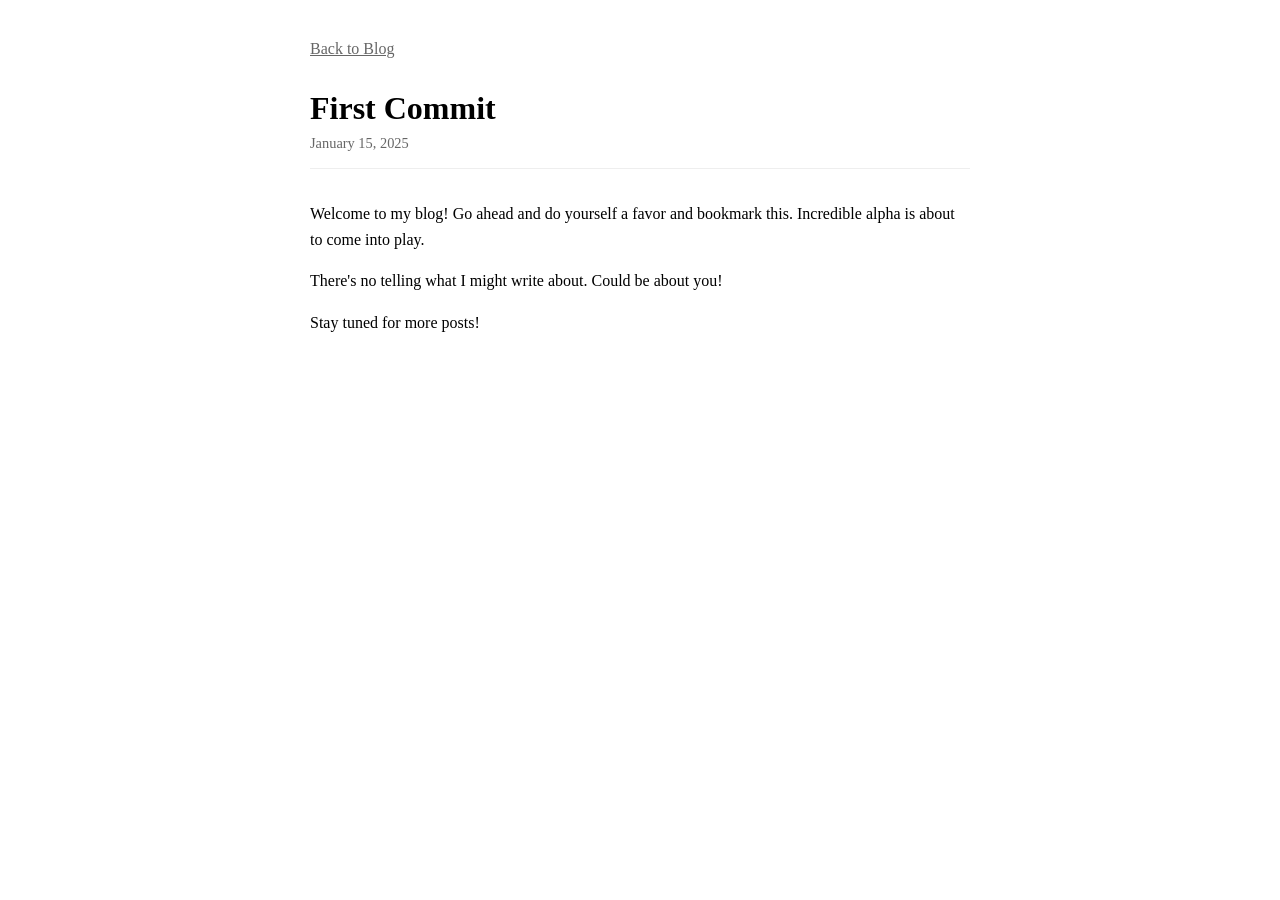
==== blogs/first-commit.html @ 4263022f "generate" ====
<!DOCTYPE html>
<html>
    <head>
        <meta charset="UTF-8">
        <meta name="viewport" content="width=device-width, initial-scale=1.0">
        <meta name="format-detection" content="telephone=no"/>
        <title>First Commit - Jared Lambert</title>
        <link rel="stylesheet" href="../style.css">
    </head>
    <body>
        <canvas id="comets"></canvas>
        <script src="../comets.js"></script>

        <div id="globes-container"></div>
        <script type="module">
            import globes from 'https://i-jared.github.io/globes-golf/globes.js';
            globes(document.getElementById('globes-container'));
        </script>

        <div class="container">
            <a href="../index.html#blog" class="back-link">Back to Blog</a>
            <article class="blog-content">
                <div class="blog-header">
                    <h1>First Commit</h1>
                    <div class="blog-meta">January 15, 2025</div>
                </div>

                <p>Welcome to my blog! Go ahead and do yourself a favor and bookmark this. Incredible alpha is about to come into play.</p>
                <p>There&#39;s no telling what I might write about. Could be about you!</p>
                <p>Stay tuned for more posts!</p>
            </article>
        </div>
    </body>
</html>
---- style.css ----
/* CSS Reset */
*, *::before, *::after {
    box-sizing: border-box;
}

html {
    overflow-x: hidden;
}

body {
    margin: 0;
    padding: 0;
    overflow-x: hidden;
    width: 100%;
    min-height: 100vh;
    word-wrap: break-word;
    overflow-wrap: break-word;
}

/* Main container */
.container {
    padding: 1.25rem;
    max-width: 43.75rem;
    width: 100%;
    margin: 0 auto;
    font-size: 1rem;
}

a {
    color: #000;
    z-index: 2;
    position: relative;
}

h1 {
    font-size: 2rem;
}

h3 {
    font-size: 1.5rem;
}

.section {
    margin-top: 3.125rem;
}

.project, .work {
    margin-top: 1.25rem;
    margin-bottom: 1.25rem;
}

.project-title, .work-title {
    font-size: 1.125rem;
    font-weight: 600;
}

.indent {
    margin-left: 1.25rem;
}

/* Tabs */
.tabs {
    display: flex;
    gap: 0.5rem;
    margin-top: 2rem;
    margin-bottom: 1rem;
    border-bottom: 1px solid #ddd;
    padding-bottom: 0.5rem;
}

.tab-button {
    background: none;
    border: none;
    padding: 0.5rem 1rem;
    font-size: 1rem;
    cursor: pointer;
    color: #666;
    position: relative;
    z-index: 2;
    font-family: inherit;
}

.tab-button:hover {
    color: #000;
}

.tab-button.active {
    color: #000;
    font-weight: 600;
}

.tab-button.active::after {
    content: '';
    position: absolute;
    bottom: -0.5rem;
    left: 0;
    right: 0;
    height: 2px;
    background-color: #000;
}

/* Tab Content */
.tab-content {
    display: none;
}

.tab-content.active {
    display: block;
}

/* Blog Posts */
.blog-post-preview {
    margin-top: 1.25rem;
    margin-bottom: 1.25rem;
    padding-bottom: 1.25rem;
    border-bottom: 1px solid #eee;
}

.blog-post-preview:last-child {
    border-bottom: none;
}

.blog-post-title {
    font-size: 1.125rem;
    font-weight: 600;
}

.pin-icon {
    display: inline-block;
    margin-right: 0.25rem;
}

.pin-icon::before {
    content: '\1F4CC';
}

.blog-post-date {
    font-size: 0.875rem;
    color: #666;
    margin-top: 0.25rem;
}

.blog-post-description {
    margin-top: 0.5rem;
}

.blog-empty {
    color: #666;
    font-style: italic;
}

.pagination {
    display: flex;
    flex-wrap: wrap;
    align-items: center;
    gap: 0.4rem;
    margin-top: 2rem;
}

.pagination-button {
    background: none;
    border: 1px solid #ddd;
    color: #666;
    cursor: pointer;
    font-family: inherit;
    font-size: 0.9rem;
    min-width: 2.25rem;
    min-height: 2.25rem;
    padding: 0.35rem 0.65rem;
    position: relative;
    z-index: 2;
}

.pagination-button:hover:not(:disabled),
.pagination-button.active {
    border-color: #000;
    color: #000;
}

.pagination-button.active {
    font-weight: 600;
}

.pagination-button:disabled {
    cursor: default;
    opacity: 0.45;
}

.blog-content {
    margin-top: 2rem;
}

.blog-content h2 {
    font-size: 1.5rem;
    margin-top: 2rem;
    margin-bottom: 1rem;
}

.blog-content h3 {
    font-size: 1.25rem;
    margin-top: 1.5rem;
    margin-bottom: 0.75rem;
}

.blog-content h4 {
    font-size: 1.125rem;
    margin-top: 1.25rem;
    margin-bottom: 0.5rem;
}

.blog-content p {
    margin-bottom: 1rem;
    line-height: 1.6;
}

.blog-content img {
    max-width: 100%;
    height: auto;
    margin: 1rem 0;
}

.blog-content pre {
    overflow-x: auto;
    padding: 1rem;
    background: #f6f6f6;
}

.blog-content code {
    background: #f6f6f6;
    padding: 0.1rem 0.25rem;
}

.blog-content pre code {
    padding: 0;
}

.blog-header {
    border-bottom: 1px solid #eee;
    padding-bottom: 1rem;
    margin-bottom: 2rem;
}

.blog-header h1 {
    margin-bottom: 0.5rem;
}

.blog-meta {
    color: #666;
    font-size: 0.9rem;
}

.back-link {
    display: inline-block;
    margin-top: 1.25rem;
    color: #666;
}

.back-link:hover {
    color: #000;
}

/* Tablet styles */
@media screen and (max-width: 48rem) { /* 768px */
    .container {
        padding: 1rem;
        font-size: 0.9375rem; /* 15px */
    }
    h1 {
        font-size: 1.75rem;
    }
    h3 {
        font-size: 1.25rem;
    }
    .project-title, .work-title, .blog-post-title {
        font-size: 1rem;
    }
    .tabs {
        margin-top: 1.5rem;
    }
    .tab-button {
        padding: 0.4rem 0.75rem;
        font-size: 0.9375rem;
    }
}

/* Mobile styles */
@media screen and (max-width: 30rem) { /* 480px */
    .container {
        padding: 0.75rem;
        font-size: 0.875rem; /* 14px */
    }
    h1 {
        font-size: 1.5rem;
    }
    h3 {
        font-size: 1.125rem;
    }
    .project-title, .work-title, .blog-post-title {
        font-size: 0.9375rem;
    }
    .section {
        margin-top: 2rem;
    }
    .project, .work, .blog-post-preview {
        margin-top: 1rem;
        margin-bottom: 1rem;
    }
    .indent {
        margin-left: 0.75rem;
    }
    .tabs {
        margin-top: 1.25rem;
        gap: 0.25rem;
    }
    .tab-button {
        padding: 0.35rem 0.6rem;
        font-size: 0.875rem;
    }
    .blog-post-date {
        font-size: 0.8rem;
    }
}

#comets {
    position: absolute;
    top: 0;
    left: 0;
    z-index: 1;
    pointer-events: auto;
    max-width: 100vw;
}

#globes-container {
    position: fixed;
    top: 0.5rem;
    right: 0.5rem;
    width: 100px;
    height: 100px;
    z-index: 2;
    pointer-events: none;
}
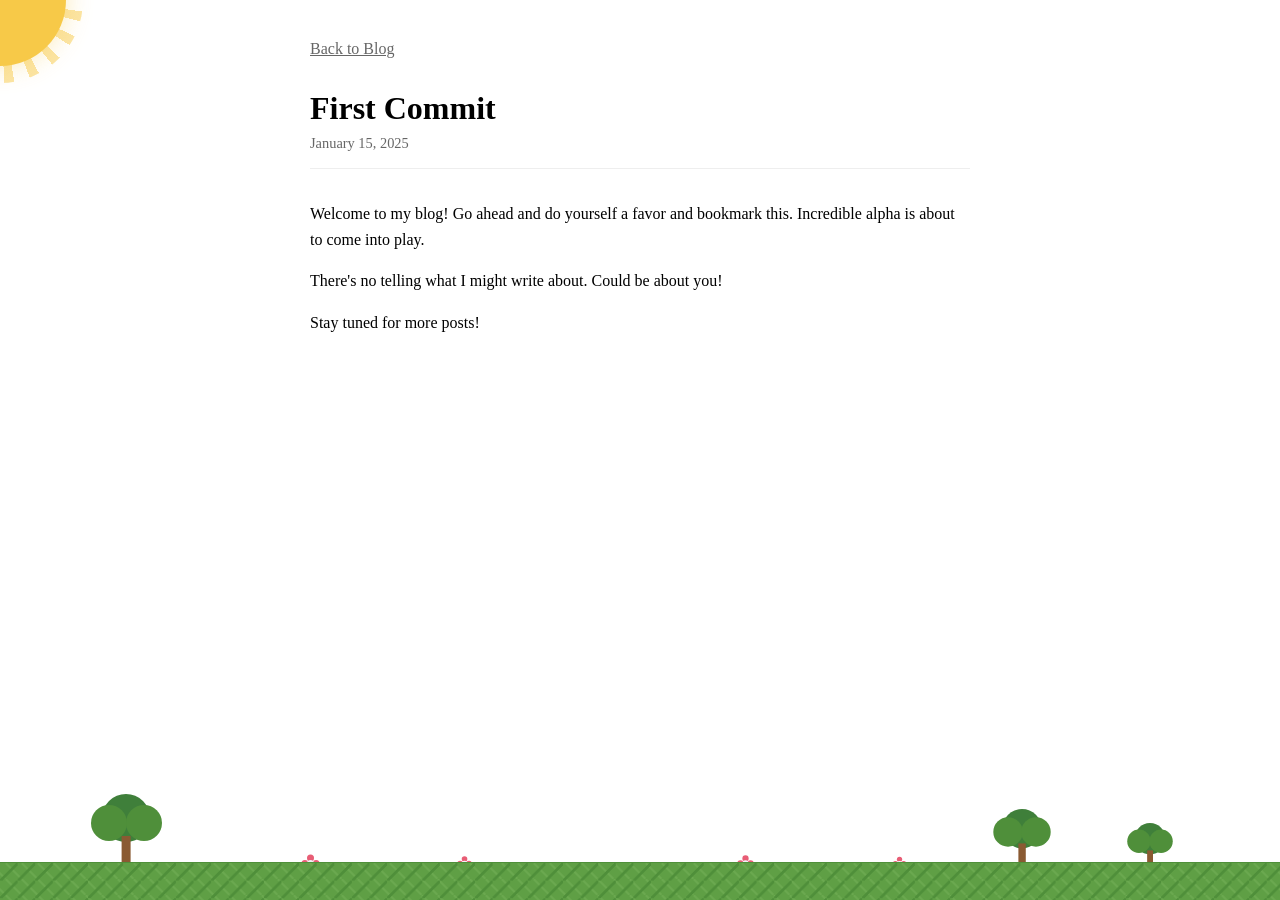
==== commit 15d5f2f9: "style" ====
--- a/blogs/first-commit.html
+++ b/blogs/first-commit.html
@@ -8,8 +8,10 @@
         <link rel="stylesheet" href="../style.css">
     </head>
     <body>
+        <div class="corner-sun" aria-hidden="true"></div>
         <canvas id="comets"></canvas>
         <script src="../comets.js"></script>
+        <script src="../site.js"></script>
 
         <div id="globes-container"></div>
         <script type="module">
@@ -30,5 +32,25 @@
                 <p>Stay tuned for more posts!</p>
             </article>
         </div>
+
+        <footer class="garden-footer" aria-hidden="true">
+            <div class="garden-tree tree-one">
+                <span class="tree-top"></span>
+                <span class="tree-trunk"></span>
+            </div>
+            <div class="garden-tree tree-two">
+                <span class="tree-top"></span>
+                <span class="tree-trunk"></span>
+            </div>
+            <div class="garden-tree tree-three">
+                <span class="tree-top"></span>
+                <span class="tree-trunk"></span>
+            </div>
+            <div class="garden-flower flower-one"></div>
+            <div class="garden-flower flower-two"></div>
+            <div class="garden-flower flower-three"></div>
+            <div class="garden-flower flower-four"></div>
+            <div class="grass"></div>
+        </footer>
     </body>
 </html>
--- a/style.css
+++ b/style.css
@@ -8,6 +8,8 @@
 }
 
 body {
+    display: flex;
+    flex-direction: column;
     margin: 0;
     padding: 0;
     overflow-x: hidden;
@@ -15,21 +17,102 @@
     min-height: 100vh;
     word-wrap: break-word;
     overflow-wrap: break-word;
+    background: #fff;
+    color: #000;
+    transition: background-color 650ms ease, color 650ms ease;
+}
+
+.corner-sun {
+    position: fixed;
+    top: -4rem;
+    left: -4rem;
+    width: 8rem;
+    height: 8rem;
+    border-radius: 50%;
+    background: #f7c948;
+    box-shadow: 0 0 1.75rem rgba(247, 201, 72, 0.45);
+    cursor: pointer;
+    pointer-events: auto;
+    transition:
+        top 650ms ease,
+        left 650ms ease,
+        background-color 650ms ease,
+        box-shadow 650ms ease,
+        transform 650ms ease;
+    z-index: 3;
+}
+
+.corner-sun::before,
+.corner-sun::after {
+    content: '';
+    position: absolute;
+    border-radius: 50%;
+    pointer-events: none;
+}
+
+.corner-sun::before {
+    inset: -1.2rem;
+    background:
+        repeating-conic-gradient(
+            from 8deg,
+            rgba(247, 201, 72, 0.5) 0deg 7deg,
+            transparent 7deg 18deg
+        );
+    z-index: -2;
+}
+
+.corner-sun::after {
+    inset: -0.15rem;
+    background: #f7c948;
+    transition: background-color 650ms ease, box-shadow 650ms ease, transform 650ms ease;
+    z-index: -1;
+}
+
+body.night-mode {
+    background: #111520;
+    color: #edf0f7;
+}
+
+body.night-mode .corner-sun {
+    top: 1rem;
+    left: 1rem;
+    width: 4.5rem;
+    height: 4.5rem;
+    background: #d9dde8;
+    box-shadow: 0 0 1.5rem rgba(217, 221, 232, 0.35);
+    transform: rotate(-18deg);
+}
+
+body.night-mode .corner-sun::before {
+    opacity: 0;
+}
+
+body.night-mode .corner-sun::after {
+    background: #111520;
+    box-shadow: none;
+    transform: translate(1.8rem, -0.2rem);
 }
 
 /* Main container */
 .container {
+    flex: 1 0 auto;
     padding: 1.25rem;
     max-width: 43.75rem;
     width: 100%;
     margin: 0 auto;
     font-size: 1rem;
+    position: relative;
+    z-index: 2;
 }
 
 a {
     color: #000;
     z-index: 2;
     position: relative;
+}
+
+body.night-mode a {
+    color: #edf0f7;
 }
 
 h1 {
@@ -66,6 +149,10 @@
     margin-bottom: 1rem;
     border-bottom: 1px solid #ddd;
     padding-bottom: 0.5rem;
+}
+
+body.night-mode .tabs {
+    border-bottom-color: #333b4c;
 }
 
 .tab-button {
@@ -80,8 +167,17 @@
     font-family: inherit;
 }
 
+body.night-mode .tab-button {
+    color: #9ba4b7;
+}
+
 .tab-button:hover {
     color: #000;
+}
+
+body.night-mode .tab-button:hover,
+body.night-mode .tab-button.active {
+    color: #edf0f7;
 }
 
 .tab-button.active {
@@ -97,6 +193,10 @@
     right: 0;
     height: 2px;
     background-color: #000;
+}
+
+body.night-mode .tab-button.active::after {
+    background-color: #edf0f7;
 }
 
 /* Tab Content */
@@ -116,6 +216,11 @@
     border-bottom: 1px solid #eee;
 }
 
+body.night-mode .blog-post-preview,
+body.night-mode .blog-header {
+    border-bottom-color: #333b4c;
+}
+
 .blog-post-preview:last-child {
     border-bottom: none;
 }
@@ -138,6 +243,12 @@
     font-size: 0.875rem;
     color: #666;
     margin-top: 0.25rem;
+}
+
+body.night-mode .blog-post-date,
+body.night-mode .blog-meta,
+body.night-mode .back-link {
+    color: #9ba4b7;
 }
 
 .blog-post-description {
@@ -171,12 +282,23 @@
     z-index: 2;
 }
 
+body.night-mode .pagination-button {
+    border-color: #333b4c;
+    color: #9ba4b7;
+}
+
 .pagination-button:hover:not(:disabled),
 .pagination-button.active {
     border-color: #000;
     color: #000;
 }
 
+body.night-mode .pagination-button:hover:not(:disabled),
+body.night-mode .pagination-button.active {
+    border-color: #edf0f7;
+    color: #edf0f7;
+}
+
 .pagination-button.active {
     font-weight: 600;
 }
@@ -225,6 +347,11 @@
     background: #f6f6f6;
 }
 
+body.night-mode .blog-content pre,
+body.night-mode .blog-content code {
+    background: #1b2130;
+}
+
 .blog-content code {
     background: #f6f6f6;
     padding: 0.1rem 0.25rem;
@@ -257,6 +384,232 @@
 
 .back-link:hover {
     color: #000;
+}
+
+body.night-mode .back-link:hover {
+    color: #edf0f7;
+}
+
+.garden-footer {
+    flex-shrink: 0;
+    height: 10rem;
+    margin-top: 4rem;
+    overflow: hidden;
+    position: relative;
+    z-index: 2;
+    transition: background-color 650ms ease;
+}
+
+body.night-mode .garden-footer {
+    background:
+        radial-gradient(circle at 82% 22%, rgba(217, 221, 232, 0.22), transparent 9rem),
+        linear-gradient(180deg, transparent 0%, rgba(20, 24, 34, 0.65) 100%);
+}
+
+.grass {
+    position: absolute;
+    bottom: 0;
+    left: 0;
+    width: 100%;
+    height: 2.4rem;
+    background:
+        linear-gradient(135deg, transparent 0 45%, #4f8f3a 45% 56%, transparent 56%) 0 0 / 1.1rem 1.1rem,
+        linear-gradient(45deg, transparent 0 45%, #6aa84f 45% 56%, transparent 56%) 0.35rem 0 / 1rem 1rem,
+        #5f9f45;
+    border-top: 1px solid #4f8f3a;
+    transition: background 650ms ease, border-color 650ms ease;
+}
+
+body.night-mode .grass {
+    background:
+        linear-gradient(135deg, transparent 0 45%, #333a42 45% 56%, transparent 56%) 0 0 / 1.1rem 1.1rem,
+        linear-gradient(45deg, transparent 0 45%, #2a3138 45% 56%, transparent 56%) 0.35rem 0 / 1rem 1rem,
+        #22282e;
+    border-top-color: #303743;
+}
+
+.garden-tree {
+    position: absolute;
+    bottom: 1.4rem;
+    width: 3rem;
+    height: 5.2rem;
+}
+
+.tree-top {
+    position: absolute;
+    left: 50%;
+    top: 0;
+    width: 3rem;
+    height: 3rem;
+    background: #3f7f3a;
+    border-radius: 50%;
+    transform: translateX(-50%);
+    transition: background-color 650ms ease, border-radius 650ms ease, transform 650ms ease;
+}
+
+.tree-top::before,
+.tree-top::after {
+    content: '';
+    position: absolute;
+    width: 2.25rem;
+    height: 2.25rem;
+    background: #4f8f3a;
+    border-radius: 50%;
+    transition: background-color 650ms ease, opacity 650ms ease;
+}
+
+body.night-mode .tree-top {
+    width: 0.35rem;
+    height: 3.5rem;
+    background: #2a1d18;
+    border-radius: 0;
+    transform: translateX(-50%) rotate(-8deg);
+}
+
+body.night-mode .tree-top::before,
+body.night-mode .tree-top::after {
+    width: 1.9rem;
+    height: 0.18rem;
+    background: #2a1d18;
+    border-radius: 0;
+    opacity: 1;
+    top: 1.1rem;
+}
+
+body.night-mode .tree-top::before {
+    left: -1.55rem;
+    transform: rotate(-28deg);
+}
+
+body.night-mode .tree-top::after {
+    right: -1.55rem;
+    transform: rotate(28deg);
+}
+
+.tree-top::before {
+    left: -0.7rem;
+    top: 0.65rem;
+}
+
+.tree-top::after {
+    right: -0.7rem;
+    top: 0.65rem;
+}
+
+.tree-trunk {
+    position: absolute;
+    left: 50%;
+    bottom: 0;
+    width: 0.55rem;
+    height: 2.6rem;
+    background: #8a5a32;
+    transform: translateX(-50%);
+    transition: background-color 650ms ease;
+}
+
+body.night-mode .tree-trunk {
+    background: #2a1d18;
+}
+
+.tree-one {
+    left: 8%;
+}
+
+.tree-two {
+    left: 78%;
+    transform: scale(0.82);
+    transform-origin: bottom center;
+}
+
+.tree-three {
+    left: 88%;
+    transform: scale(0.65);
+    transform-origin: bottom center;
+}
+
+.garden-flower {
+    position: absolute;
+    bottom: 2.05rem;
+    width: 0.45rem;
+    height: 0.45rem;
+    background: #f2f0f7;
+    border-radius: 50%;
+    box-shadow:
+        0 -0.35rem 0 #e85d75,
+        0.35rem 0 0 #e85d75,
+        0 0.35rem 0 #e85d75,
+        -0.35rem 0 0 #e85d75;
+    transition:
+        width 650ms ease,
+        height 650ms ease,
+        background-color 650ms ease,
+        border-radius 650ms ease,
+        box-shadow 650ms ease,
+        transform 650ms ease;
+}
+
+.garden-flower::after {
+    content: '';
+    position: absolute;
+    left: 50%;
+    top: 0.35rem;
+    width: 0.12rem;
+    height: 1rem;
+    background: #3f7f3a;
+    transform: translateX(-50%);
+    transition:
+        width 650ms ease,
+        height 650ms ease,
+        background-color 650ms ease,
+        transform 650ms ease;
+}
+
+body.night-mode .garden-flower {
+    bottom: 2.1rem;
+    width: 1.25rem;
+    height: 1.8rem;
+    background: #747b86;
+    border-radius: 0.65rem 0.65rem 0.1rem 0.1rem;
+    box-shadow: inset 0 -0.2rem 0 rgba(0, 0, 0, 0.14);
+}
+
+body.night-mode .garden-flower::before {
+    content: '';
+    position: absolute;
+    left: 50%;
+    top: 0.55rem;
+    width: 0.65rem;
+    height: 0.12rem;
+    background: #555d68;
+    transform: translateX(-50%);
+}
+
+body.night-mode .garden-flower::after {
+    left: 50%;
+    top: 0.3rem;
+    width: 0.12rem;
+    height: 0.65rem;
+    background: #555d68;
+    transform: translateX(-50%);
+}
+
+.flower-one {
+    left: 24%;
+}
+
+.flower-two {
+    left: 36%;
+    transform: scale(0.8);
+}
+
+.flower-three {
+    left: 58%;
+    transform: scale(0.9);
+}
+
+.flower-four {
+    left: 70%;
+    transform: scale(0.75);
 }
 
 /* Tablet styles */
